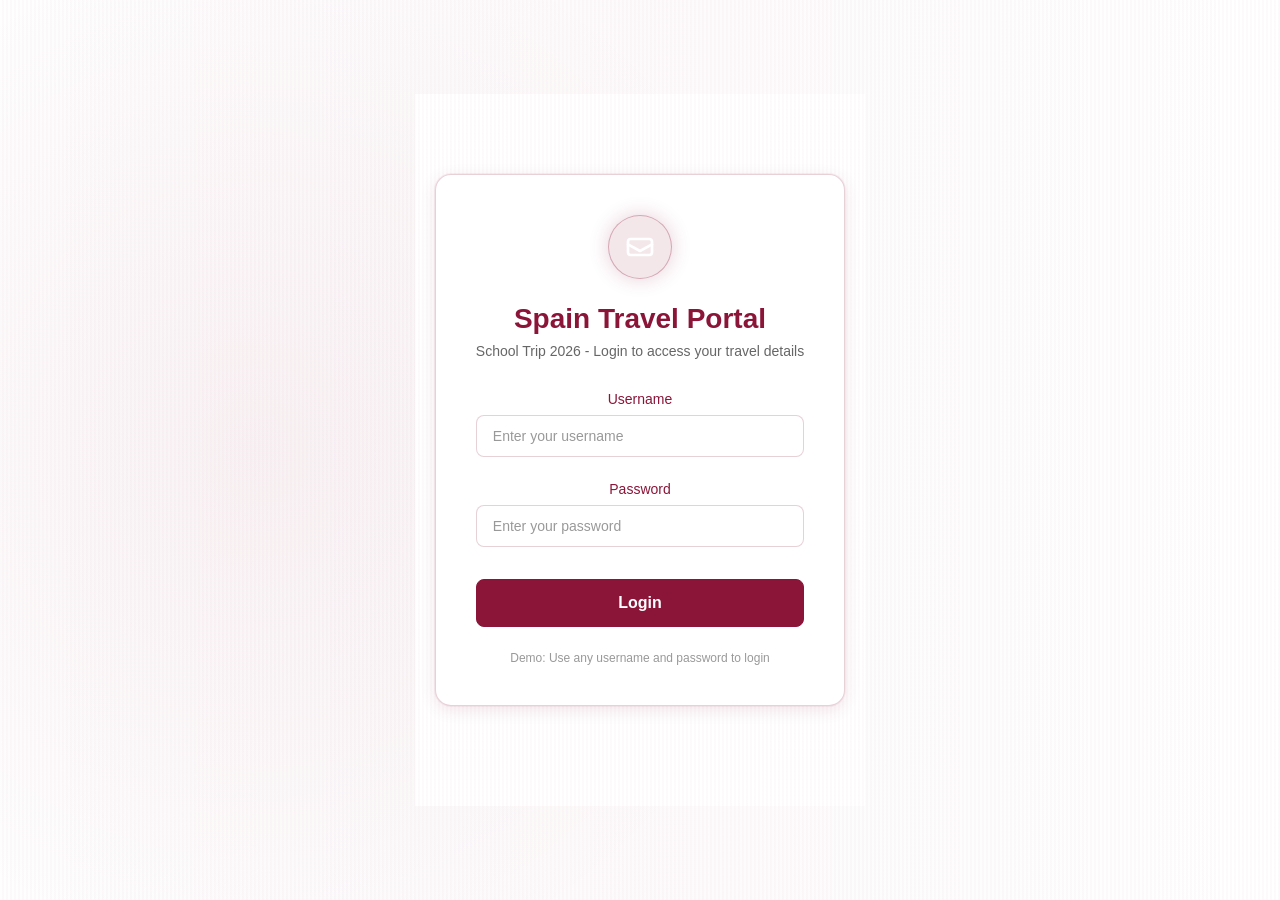
==== login.html @ 86ab19ec "index.html" ====
<!DOCTYPE html>
<html lang="en">
<head>
    <meta charset="UTF-8">
    <meta name="viewport" content="width=device-width, initial-scale=1.0">
    <title>Spain Travel Portal - Login</title>
    <link rel="stylesheet" href="styles.css">
</head>
<body class="login-page">
    <main>
        <section class="login-section">
            <div class="login-container">
                <div class="login-card">
                    <div class="login-icon">
                        <svg viewBox="0 0 24 24" fill="none" xmlns="http://www.w3.org/2000/svg">
                            <path d="M21 16V8C21 6.9 20.1 6 19 6H5C3.9 6 3 6.9 3 8V16C3 17.1 3.9 18 5 18H19C20.1 18 21 17.1 21 16Z" stroke="white" stroke-width="2" stroke-linecap="round" stroke-linejoin="round"/>
                            <path d="M3 10L12 15L21 10" stroke="white" stroke-width="2" stroke-linecap="round" stroke-linejoin="round"/>
                        </svg>
                    </div>
                    <h1 class="login-title">Spain Travel Portal</h1>
                    <p class="login-subtitle">School Trip 2026 - Login to access your travel details</p>

                    <form id="loginForm" class="login-form">
                        <div class="form-group">
                            <label for="username">Username</label>
                            <input type="text" id="username" name="username" placeholder="Enter your username" required>
                        </div>

                        <div class="form-group">
                            <label for="password">Password</label>
                            <input type="password" id="password" name="password" placeholder="Enter your password" required>
                        </div>

                        <button type="submit" class="login-button">Login</button>
                    </form>

                    <p class="demo-text">Demo: Use any username and password to login</p>
                </div>
            </div>
        </section>
    </main>
    <script src="script.js"></script>
</body>
</html>
---- styles.css ----
* {
    margin: 0;
    padding: 0;
    box-sizing: border-box;
}

body {
    font-family: -apple-system, BlinkMacSystemFont, 'Segoe UI', Roboto, Oxygen, Ubuntu, Cantarell, sans-serif;
    color: #ffffff;
    background: #0a0a0a;
    text-align: center;
}

/* Animations */
@keyframes fadeIn {
    from {
        opacity: 0;
    }
    to {
        opacity: 1;
    }
}

@keyframes slideInUp {
    from {
        opacity: 0;
        transform: translateY(30px);
    }
    to {
        opacity: 1;
        transform: translateY(0);
    }
}

@keyframes slideInDown {
    from {
        opacity: 0;
        transform: translateY(-30px);
    }
    to {
        opacity: 1;
        transform: translateY(0);
    }
}

@keyframes slideInLeft {
    from {
        opacity: 0;
        transform: translateX(-30px);
    }
    to {
        opacity: 1;
        transform: translateX(0);
    }
}

@keyframes slideInRight {
    from {
        opacity: 0;
        transform: translateX(30px);
    }
    to {
        opacity: 1;
        transform: translateX(0);
    }
}

@keyframes scaleIn {
    from {
        opacity: 0;
        transform: scale(0.9);
    }
    to {
        opacity: 1;
        transform: scale(1);
    }
}

@keyframes pulse {
    0%, 100% {
        opacity: 1;
    }
    50% {
        opacity: 0.7;
    }
}

@keyframes glow {
    0%, 100% {
        box-shadow: 0 0 20px rgba(195, 177, 225, 0.3);
    }
    50% {
        box-shadow: 0 0 30px rgba(195, 177, 225, 0.6);
    }
}

@keyframes shimmer {
    0% {
        transform: translateX(-100px);
    }
    100% {
        transform: translateX(100px);
    }
}

@keyframes float {
    0%, 100% {
        transform: translateY(0px);
    }
    50% {
        transform: translateY(-10px);
    }
}

@keyframes rotate {
    from {
        transform: rotate(0deg);
    }
    to {
        transform: rotate(360deg);
    }
}

/* Login Page Styles */
.login-page {
    min-height: 100vh;
    background: #ffffff;
    background-image: 
        linear-gradient(90deg, transparent 0%, rgba(139, 21, 56, 0.02) 50%, transparent 100%),
        radial-gradient(circle at 20% 50%, rgba(139, 21, 56, 0.05) 0%, transparent 50%);
    display: flex;
    align-items: center;
    justify-content: center;
    padding: 20px;
    position: relative;
    overflow: hidden;
}

.landing-page {
    display: block;
}

.landing-page main {
    position: relative;
    z-index: 1;
}

.login-page::before {
    content: '';
    position: absolute;
    top: 0;
    left: 0;
    right: 0;
    bottom: 0;
    background: 
        repeating-linear-gradient(
            90deg,
            transparent,
            transparent 2px,
            rgba(139, 21, 56, 0.02) 2px,
            rgba(139, 21, 56, 0.02) 4px
        );
    pointer-events: none;
    animation: shimmer 20s linear infinite;
    z-index: 0;
}




.login-container {
    width: 100%;
    max-width: 450px;
    position: relative;
    z-index: 1;
    animation: fadeIn 0.8s ease-out, slideInUp 0.8s ease-out;
}

.login-section {
    display: flex;
    justify-content: center;
    padding: 80px 20px 100px;
    background: #ffffff;
}

.login-card {
    background: #ffffff;
    backdrop-filter: blur(10px);
    border: 1px solid rgba(139, 21, 56, 0.2);
    border-radius: 16px;
    box-shadow: 0 4px 16px rgba(139, 21, 56, 0.1), 0 0 0 1px rgba(139, 21, 56, 0.05);
    padding: 40px;
    text-align: center;
    animation: scaleIn 0.6s ease-out;
}

.login-icon {
    width: 64px;
    height: 64px;
    background: rgba(139, 21, 56, 0.1);
    border: 1px solid rgba(139, 21, 56, 0.3);
    border-radius: 50%;
    display: flex;
    align-items: center;
    justify-content: center;
    margin: 0 auto 24px;
    box-shadow: 0 0 20px rgba(139, 21, 56, 0.2);
    animation: scaleIn 0.8s ease-out 0.2s both, float 3s ease-in-out infinite;
}

.login-icon svg {
    width: 32px;
    height: 32px;
    stroke: #8B1538;
}

.login-title {
    font-size: 28px;
    font-weight: 700;
    color: #8B1538;
    margin-bottom: 8px;
    animation: fadeIn 1s ease-out 0.3s both;
}

.login-subtitle {
    font-size: 14px;
    color: #666;
    margin-bottom: 32px;
    animation: fadeIn 1s ease-out 0.4s both;
}

.login-form {
    text-align: center;
}

.form-group {
    margin-bottom: 24px;
    animation: fadeIn 1s ease-out 0.5s both;
}

.form-group:nth-child(2) {
    animation-delay: 0.6s;
}

.form-group label {
    display: block;
    font-size: 14px;
    font-weight: 500;
    color: #8B1538;
    margin-bottom: 8px;
    text-align: center;
}

.form-group input {
    width: 100%;
    padding: 12px 16px;
    border: 1px solid rgba(139, 21, 56, 0.2);
    border-radius: 8px;
    font-size: 14px;
    background: #ffffff;
    color: #333;
    transition: all 0.3s;
}

.form-group input::placeholder {
    color: #999;
}

.form-group input:focus {
    outline: none;
    border-color: #8B1538;
    background: #ffffff;
    box-shadow: 0 0 0 3px rgba(139, 21, 56, 0.1);
}

.login-button {
    width: 100%;
    padding: 14px;
    background: #8B1538;
    color: #ffffff;
    border: 1px solid #8B1538;
    border-radius: 8px;
    font-size: 16px;
    font-weight: 600;
    cursor: pointer;
    transition: all 0.3s;
    margin-top: 8px;
    animation: fadeIn 1s ease-out 0.7s both;
    position: relative;
    overflow: hidden;
}

.login-button::before {
    content: '';
    position: absolute;
    top: 0;
    left: -100%;
    width: 100%;
    height: 100%;
    background: linear-gradient(90deg, transparent, rgba(255, 255, 255, 0.2), transparent);
    transition: left 0.5s;
}

.login-button:hover::before {
    left: 100%;
}

.login-button:hover {
    background: #6B0F2A;
    border-color: #6B0F2A;
    box-shadow: 0 0 20px rgba(139, 21, 56, 0.3);
}

.demo-text {
    font-size: 12px;
    color: #999;
    margin-top: 24px;
    text-align: center;
}

/* Portal Page Styles */
.portal-page {
    background: #ffffff;
    min-height: 100vh;
    color: #333;
}

.portal-header {
    background: #ffffff;
    padding: 20px 40px;
    display: flex;
    justify-content: space-between;
    align-items: center;
    box-shadow: 0 1px 3px rgba(0, 0, 0, 0.1);
    animation: slideInDown 0.6s ease-out;
    position: sticky;
    top: 0;
    z-index: 1000;
}

.header-left {
    display: flex;
    align-items: center;
}

.logo {
    display: flex;
    align-items: center;
    gap: 12px;
}

.logo-icon {
    width: 40px;
    height: 40px;
    color: #8B1538;
}

.logo-image {
    width: 56px;
    height: 56px;
    border-radius: 14px;
    object-fit: cover;
    box-shadow: 0 10px 24px rgba(0, 0, 0, 0.18);
    border: 2px solid rgba(139, 21, 56, 0.15);
    transform: scale(1.18);
    transform-origin: left center;
}

.logo-text h2 {
    font-size: 24px;
    font-weight: 700;
    color: #8B1538;
    margin: 0;
}

.logo-text p {
    font-size: 12px;
    color: #666;
    margin: 0;
}

.header-right {
    display: flex;
    align-items: center;
    gap: 20px;
}

.welcome-text {
    font-size: 14px;
    color: #666;
}

.welcome-text span {
    font-weight: 600;
    color: #333;
}

.logout-button {
    display: flex;
    align-items: center;
    gap: 8px;
    padding: 10px 20px;
    background: #8B1538;
    border: none;
    border-radius: 6px;
    font-size: 14px;
    color: #ffffff;
    cursor: pointer;
    transition: all 0.3s;
    font-weight: 500;
}

.logout-button:hover {
    background: #6B0F2A;
    transform: translateY(-1px);
}

.logout-button svg {
    width: 16px;
    height: 16px;
}

.logout-button:hover {
    background: rgba(255, 255, 255, 0.05);
    color: #ffffff;
    border-color: rgba(195, 177, 225, 0.3);
}

.portal-nav {
    background: #ffffff;
    padding: 0 40px;
    display: flex;
    gap: 8px;
    border-bottom: 1px solid #e0e0e0;
    animation: slideInDown 0.7s ease-out;
}

.nav-item {
    display: flex;
    align-items: center;
    gap: 8px;
    padding: 16px 24px;
    background: transparent;
    border: none;
    border-bottom: 3px solid transparent;
    font-size: 14px;
    font-weight: 500;
    color: #666;
    cursor: pointer;
    transition: all 0.3s;
    position: relative;
    animation: fadeIn 0.8s ease-out;
}

.nav-item:nth-child(1) { animation-delay: 0.1s; }
.nav-item:nth-child(2) { animation-delay: 0.2s; }
.nav-item:nth-child(3) { animation-delay: 0.3s; }
.nav-item:nth-child(4) { animation-delay: 0.4s; }

.nav-item svg {
    width: 18px;
    height: 18px;
}

.nav-item:hover {
    color: #8B1538;
    background: rgba(139, 21, 56, 0.05);
}

.nav-item.active {
    color: #8B1538;
    background: rgba(139, 21, 56, 0.1);
    border-bottom-color: #8B1538;
}

.portal-main {
    padding: 0;
    max-width: 100%;
    margin: 0;
}

.page-content {
    display: none;
}

.page-content.active {
    display: block;
    animation: fadeIn 0.5s ease-out;
}

#flights.page-content,
#hotels.page-content {
    padding: 40px;
    background: #ffffff;
}

#personal.page-content,
#itinerary.page-content {
    padding: 40px;
    background: #ffffff;
}

/* Hero Section */
.hero-section {
    background: #8B1538;
    padding: 80px 40px;
    color: #ffffff;
    text-align: center;
    position: relative;
}

.landing-header {
    position: absolute;
    top: 24px;
    left: 32px;
    display: flex;
    align-items: center;
    gap: 12px;
    z-index: 1;
}

.landing-logo {
    width: 96px;
    height: 96px;
    border-radius: 20px;
    object-fit: cover;
    box-shadow: 0 10px 24px rgba(0, 0, 0, 0.25);
    border: 2px solid rgba(255, 255, 255, 0.7);
}

.landing-title {
    font-size: 16px;
    font-weight: 600;
    letter-spacing: 0.03em;
}

.hero-content {
    max-width: 1200px;
    margin: 0 auto 60px;
}

.hero-title {
    font-size: 64px;
    font-weight: 700;
    margin-bottom: 24px;
    line-height: 1.2;
    animation: fadeIn 1s ease-out;
}

.hero-subtitle {
    font-size: 20px;
    line-height: 1.6;
    max-width: 800px;
    margin: 0 auto;
    opacity: 0.95;
    animation: fadeIn 1s ease-out 0.2s both;
}

.hero-cta {
    display: inline-flex;
    align-items: center;
    justify-content: center;
    margin-top: 28px;
    padding: 14px 28px;
    border-radius: 999px;
    background: #ffffff;
    color: #8B1538;
    font-size: 16px;
    font-weight: 700;
    text-decoration: none;
    border: 1px solid rgba(255, 255, 255, 0.7);
    box-shadow: 0 12px 30px rgba(0, 0, 0, 0.25);
    transition: transform 0.2s ease, box-shadow 0.2s ease, background 0.2s ease;
    animation: fadeIn 1s ease-out 0.35s both;
}

.hero-cta:hover {
    transform: translateY(-2px);
    box-shadow: 0 16px 36px rgba(0, 0, 0, 0.3);
    background: #fff5f7;
}

/* Image Grid */
.image-grid {
    display: grid;
    grid-template-columns: repeat(3, 1fr);
    gap: 20px;
    max-width: 1200px;
    margin: 0 auto;
    animation: fadeIn 1s ease-out 0.4s both;
}

.grid-image {
    position: relative;
    border-radius: 12px;
    overflow: hidden;
    aspect-ratio: 4 / 3;
    box-shadow: 0 4px 12px rgba(0, 0, 0, 0.2);
    transition: transform 0.3s ease;
}

.grid-image:hover {
    transform: translateY(-5px);
}

.grid-image img {
    width: 100%;
    height: 100%;
    object-fit: cover;
}

.image-icon {
    position: absolute;
    bottom: 12px;
    left: 12px;
    width: 28px;
    height: 28px;
    border-radius: 6px;
    display: flex;
    align-items: center;
    justify-content: center;
    font-size: 16px;
    background: rgba(255, 255, 255, 0.9);
    box-shadow: 0 2px 8px rgba(0, 0, 0, 0.2);
    border: none;
    cursor: pointer;
}

.image-icon:focus-visible {
    outline: 2px solid #ffffff;
    outline-offset: 2px;
}

.green-icon { background: #4CAF50; }
.blue-icon { background: #2196F3; }
.yellow-icon { background: #FFC107; }
.red-icon { background: #F44336; }

/* Popup Modal */
.popup-modal {
    position: fixed;
    inset: 0;
    display: flex;
    align-items: center;
    justify-content: center;
    opacity: 0;
    pointer-events: none;
    transition: opacity 0.25s ease;
    z-index: 2000;
}

.popup-modal.is-open {
    opacity: 1;
    pointer-events: auto;
}

.popup-backdrop {
    position: absolute;
    inset: 0;
    background: rgba(8, 8, 8, 0.65);
}

.popup-card {
    position: relative;
    width: min(480px, 90vw);
    padding: 28px;
    border-radius: 16px;
    background: #ffffff;
    color: #333;
    box-shadow: 0 18px 40px rgba(0, 0, 0, 0.3);
    animation: scaleIn 0.25s ease-out;
    z-index: 1;
    text-align: left;
}

.popup-card h3 {
    font-size: 22px;
    margin-bottom: 12px;
}

.popup-card p {
    font-size: 15px;
    line-height: 1.6;
    color: #555;
}

.popup-close {
    position: absolute;
    top: 12px;
    right: 12px;
    border: none;
    background: #f3f3f3;
    color: #333;
    padding: 6px 10px;
    border-radius: 999px;
    font-size: 12px;
    cursor: pointer;
}

.popup-close:hover {
    background: #e6e6e6;
}

/* Secure Section */
.secure-section {
    background: #ffffff;
    padding: 80px 40px;
    text-align: center;
    color: #333;
}

.section-heading {
    font-size: 42px;
    font-weight: 700;
    margin-bottom: 24px;
    color: #333;
}

.section-description {
    font-size: 18px;
    line-height: 1.8;
    max-width: 800px;
    margin: 0 auto;
    color: #666;
}

/* Sevilla Section */
.sevilla-section {
    background: #ffffff;
    padding: 96px 40px;
    color: #333;
}

.sevilla-section .page-header {
    margin-bottom: 32px;
}

.sevilla-actions {
    display: grid;
    grid-template-columns: repeat(5, minmax(160px, 1fr));
    gap: 18px;
}

.sevilla-button {
    border: 1px solid rgba(139, 21, 56, 0.15);
    background: #ffffff;
    color: #8B1538;
    border-radius: 999px;
    padding: 14px 22px;
    font-weight: 700;
    font-size: 15px;
    text-align: center;
    cursor: pointer;
    box-shadow: 0 8px 18px rgba(0, 0, 0, 0.06);
    transition: transform 0.2s ease, box-shadow 0.2s ease, background 0.2s ease;
}

.sevilla-button:hover {
    transform: translateY(-2px);
    box-shadow: 0 12px 24px rgba(0, 0, 0, 0.1);
    background: #fff5f7;
}

.sevilla-button:focus-visible {
    outline: 2px solid #8B1538;
    outline-offset: 2px;
}

/* Culture Section */
.culture-section {
    background: #ffffff;
    padding: 80px 40px;
    color: #333;
}

.culture-section .page-header {
    margin-bottom: 32px;
}

.culture-cards {
    display: grid;
    grid-template-columns: repeat(auto-fit, minmax(220px, 1fr));
    gap: 20px;
}

.culture-card {
    border: 1px solid rgba(139, 21, 56, 0.12);
    border-radius: 14px;
    padding: 20px;
    background: #ffffff;
    box-shadow: 0 8px 20px rgba(0, 0, 0, 0.06);
    text-align: left;
    cursor: pointer;
    transition: transform 0.2s ease, box-shadow 0.2s ease;
    border-color: rgba(139, 21, 56, 0.12);
}

.culture-card:hover {
    transform: translateY(-2px);
    box-shadow: 0 12px 26px rgba(0, 0, 0, 0.1);
}

.culture-card:focus-visible {
    outline: 2px solid #8B1538;
    outline-offset: 2px;
}

.culture-card:disabled {
    cursor: default;
}

.culture-card h3 {
    font-size: 18px;
    margin-bottom: 10px;
    color: #8B1538;
}

.culture-card p {
    font-size: 14px;
    line-height: 1.6;
    color: #555;
}

/* Connected Section */
.connected-section {
    background: #ffffff;
    padding: 80px 40px;
    color: #333;
}

.connected-section .section-heading {
    text-align: center;
    margin-bottom: 60px;
}

.two-columns {
    display: grid;
    grid-template-columns: 1fr 1fr;
    gap: 60px;
    max-width: 1200px;
    margin: 0 auto;
}

.column h3 {
    font-size: 28px;
    font-weight: 700;
    margin-bottom: 32px;
    color: #333;
}

.feature-list {
    list-style: none;
    padding: 0;
    text-align: left;
}

.feature-list li {
    font-size: 16px;
    line-height: 1.8;
    padding: 12px 0;
    padding-left: 24px;
    position: relative;
    color: #333;
}

.feature-list li::before {
    content: "◆";
    position: absolute;
    left: 0;
    color: #333;
    font-size: 12px;
}

.students-column .feature-list li {
    color: #FF6B35;
}

.students-column .feature-list li::before {
    color: #FF6B35;
}

/* Overview Cards */
.overview-cards {
    display: grid;
    grid-template-columns: repeat(auto-fit, minmax(250px, 1fr));
    gap: 24px;
    margin-bottom: 40px;
}

.overview-card {
    background: rgba(20, 20, 20, 0.6);
    backdrop-filter: blur(10px);
    border: 1px solid rgba(195, 177, 225, 0.2);
    border-radius: 12px;
    padding: 24px;
    display: flex;
    align-items: center;
    justify-content: center;
    gap: 20px;
    box-shadow: 0 4px 20px rgba(0, 0, 0, 0.3);
    transition: all 0.3s;
    text-align: center;
    animation: fadeIn 0.8s ease-out, slideInUp 0.8s ease-out;
}

.overview-card:nth-child(1) { animation-delay: 0.1s; }
.overview-card:nth-child(2) { animation-delay: 0.2s; }
.overview-card:nth-child(3) { animation-delay: 0.3s; }
.overview-card:nth-child(4) { animation-delay: 0.4s; }

.overview-card:hover {
    transform: translateY(-5px) scale(1.02);
    border-color: rgba(195, 177, 225, 0.4);
    box-shadow: 0 8px 30px rgba(195, 177, 225, 0.2);
    animation: glow 2s ease-in-out infinite;
}

.card-icon {
    width: 56px;
    height: 56px;
    border-radius: 12px;
    display: flex;
    align-items: center;
    justify-content: center;
    flex-shrink: 0;
    border: 1px solid rgba(195, 177, 225, 0.3);
    transition: transform 0.3s ease;
}

.overview-card:hover .card-icon {
    transform: rotate(5deg) scale(1.1);
}

.card-icon svg {
    width: 28px;
    height: 28px;
}

.card-icon.blue {
    background: rgba(195, 177, 225, 0.15);
    color: #C3B1E1;
}

.card-icon.orange {
    background: rgba(255, 165, 0, 0.15);
    color: #ffa500;
    border-color: rgba(255, 165, 0, 0.3);
}

.card-icon.purple {
    background: rgba(138, 43, 226, 0.15);
    color: #8a2be2;
    border-color: rgba(138, 43, 226, 0.3);
}

.card-icon.green {
    background: rgba(195, 177, 225, 0.15);
    color: #C3B1E1;
}

.card-content {
    flex: 1;
    text-align: center;
}

.card-label {
    font-size: 12px;
    color: #a0a0a0;
    margin-bottom: 4px;
}

.card-value {
    font-size: 20px;
    font-weight: 700;
    color: #ffffff;
    margin-bottom: 4px;
}

.card-detail {
    font-size: 14px;
    color: #a0a0a0;
}

/* Sections */
.highlights-section,
.info-section {
    background: rgba(20, 20, 20, 0.6);
    backdrop-filter: blur(10px);
    border: 1px solid rgba(195, 177, 225, 0.2);
    border-radius: 12px;
    padding: 32px;
    margin-bottom: 40px;
    box-shadow: 0 4px 20px rgba(0, 0, 0, 0.3);
    animation: fadeIn 0.8s ease-out, slideInUp 0.8s ease-out;
}

.section-title {
    font-size: 28px;
    font-weight: 700;
    color: #ffffff;
    margin-bottom: 8px;
}

.section-subtitle {
    font-size: 14px;
    color: #a0a0a0;
    margin-bottom: 32px;
}

.highlights-grid,
.info-grid {
    display: grid;
    grid-template-columns: repeat(auto-fit, minmax(300px, 1fr));
    gap: 40px;
}

.highlight-column,
.info-column {
    flex: 1;
    text-align: center;
}

.highlight-header {
    display: flex;
    align-items: center;
    gap: 12px;
    margin-bottom: 20px;
}

.location-icon {
    width: 24px;
    height: 24px;
    color: #C3B1E1;
}

.highlight-header h3,
.info-column h3 {
    font-size: 20px;
    font-weight: 600;
    color: #ffffff;
}

.highlight-list,
.info-list {
    list-style: none;
    padding: 0;
}

.highlight-list li,
.info-list li {
    font-size: 14px;
    color: #d0d0d0;
    padding: 8px 0;
    padding-left: 0;
    position: relative;
    text-align: center;
    list-style: none;
    animation: fadeIn 0.6s ease-out, slideInLeft 0.6s ease-out;
    opacity: 0;
}

.highlight-list li:nth-child(1) { animation-delay: 0.1s; animation-fill-mode: forwards; }
.highlight-list li:nth-child(2) { animation-delay: 0.2s; animation-fill-mode: forwards; }
.highlight-list li:nth-child(3) { animation-delay: 0.3s; animation-fill-mode: forwards; }
.highlight-list li:nth-child(4) { animation-delay: 0.4s; animation-fill-mode: forwards; }
.highlight-list li:nth-child(5) { animation-delay: 0.5s; animation-fill-mode: forwards; }

.info-list li:nth-child(1) { animation-delay: 0.1s; animation-fill-mode: forwards; }
.info-list li:nth-child(2) { animation-delay: 0.2s; animation-fill-mode: forwards; }
.info-list li:nth-child(3) { animation-delay: 0.3s; animation-fill-mode: forwards; }

.highlight-list li::before,
.info-list li::before {
    content: "•";
    color: #C3B1E1;
    font-weight: bold;
    font-size: 18px;
    margin-right: 8px;
}

/* Page Header */
.page-header {
    margin-bottom: 32px;
}

.page-header h1 {
    font-size: 32px;
    font-weight: 700;
    color: #8B1538;
    margin-bottom: 8px;
}

.page-header p {
    font-size: 16px;
    color: #8B1538;
}

/* Flights Page */
.flights-container {
    display: flex;
    flex-direction: column;
    gap: 24px;
    margin-bottom: 32px;
}

.flight-card {
    background: #ffffff;
    backdrop-filter: blur(10px);
    border: 1px solid rgba(139, 21, 56, 0.1);
    border-radius: 12px;
    padding: 32px;
    box-shadow: 0 2px 8px rgba(0, 0, 0, 0.1);
    animation: fadeIn 0.8s ease-out, slideInUp 0.8s ease-out;
}

.flight-card:nth-child(1) { animation-delay: 0.1s; }
.flight-card:nth-child(2) { animation-delay: 0.3s; }

.flight-header {
    display: flex;
    align-items: center;
    justify-content: center;
    gap: 20px;
    margin-bottom: 24px;
    padding-bottom: 24px;
    border-bottom: 1px solid rgba(139, 21, 56, 0.1);
    text-align: center;
}

.flight-icon {
    width: 56px;
    height: 56px;
    border-radius: 12px;
    display: flex;
    align-items: center;
    justify-content: center;
    flex-shrink: 0;
    border: 1px solid rgba(195, 177, 225, 0.3);
}

.flight-icon svg {
    width: 28px;
    height: 28px;
}

.flight-icon.blue {
    background: rgba(139, 21, 56, 0.1);
    color: #8B1538;
    border-color: rgba(139, 21, 56, 0.2);
}

.flight-icon.orange {
    background: rgba(139, 21, 56, 0.1);
    color: #8B1538;
    border-color: rgba(139, 21, 56, 0.2);
}

.flight-title {
    text-align: center;
}

.flight-title h2 {
    font-size: 24px;
    font-weight: 700;
    color: #8B1538;
    margin-bottom: 4px;
}

.flight-date {
    font-size: 14px;
    color: #666;
}

.flight-details {
    display: flex;
    flex-direction: column;
    gap: 24px;
}

.flight-route {
    display: flex;
    align-items: center;
    justify-content: center;
    gap: 24px;
    padding: 24px;
    background: rgba(139, 21, 56, 0.05);
    border: 1px solid rgba(139, 21, 56, 0.1);
    border-radius: 8px;
    text-align: center;
}

.route-point {
    flex: 1;
    display: flex;
    align-items: center;
    justify-content: center;
    gap: 16px;
    text-align: center;
}

.route-time {
    font-size: 20px;
    font-weight: 700;
    color: #8B1538;
    min-width: 60px;
}

.route-location {
    text-align: center;
}

.route-location strong {
    display: block;
    font-size: 16px;
    color: #8B1538;
    margin-bottom: 4px;
}

.route-location p {
    font-size: 14px;
    color: #666;
}

.route-line {
    flex: 1;
    height: 2px;
    background: rgba(139, 21, 56, 0.2);
    position: relative;
    display: flex;
    align-items: center;
    justify-content: center;
}

.route-duration {
    background: #ffffff;
    padding: 4px 12px;
    font-size: 12px;
    color: #666;
    border-radius: 12px;
    border: 1px solid rgba(139, 21, 56, 0.2);
}

.flight-info {
    display: grid;
    grid-template-columns: repeat(auto-fit, minmax(200px, 1fr));
    gap: 16px;
    text-align: center;
}

.info-item {
    display: flex;
    flex-direction: column;
    gap: 4px;
    text-align: center;
}

.info-label {
    font-size: 12px;
    color: #666;
}

.info-value {
    font-size: 14px;
    font-weight: 600;
    color: #8B1538;
}

.flight-notes {
    background: #ffffff;
    backdrop-filter: blur(10px);
    border: 1px solid rgba(139, 21, 56, 0.1);
    border-radius: 12px;
    padding: 24px;
    box-shadow: 0 2px 8px rgba(0, 0, 0, 0.1);
}

.flight-notes h3 {
    font-size: 20px;
    font-weight: 600;
    color: #8B1538;
    margin-bottom: 16px;
}

.flight-notes ul {
    list-style: none;
    padding: 0;
    text-align: center;
}

.flight-notes li {
    font-size: 14px;
    color: #666;
    padding: 8px 0;
    padding-left: 0;
    position: relative;
    text-align: center;
}

.flight-notes li::before {
    content: "•";
    color: #8B1538;
    font-weight: bold;
    font-size: 18px;
    margin-right: 8px;
}

/* Hotels Page */
.hotels-container {
    display: flex;
    flex-direction: column;
    gap: 32px;
    margin-bottom: 32px;
}

.hotel-card {
    background: #ffffff;
    backdrop-filter: blur(10px);
    border: 1px solid rgba(139, 21, 56, 0.1);
    border-radius: 12px;
    overflow: hidden;
    box-shadow: 0 2px 8px rgba(0, 0, 0, 0.1);
    animation: fadeIn 0.8s ease-out, slideInUp 0.8s ease-out;
}

.hotel-card:nth-child(1) { animation-delay: 0.1s; }
.hotel-card:nth-child(2) { animation-delay: 0.3s; }

.hotel-image {
    width: 100%;
    height: 200px;
    background-size: cover;
    background-position: center;
    background-repeat: no-repeat;
}

.hotel-content {
    padding: 32px;
}

.hotel-header {
    display: flex;
    align-items: center;
    justify-content: center;
    gap: 20px;
    margin-bottom: 24px;
    padding-bottom: 24px;
    border-bottom: 1px solid rgba(139, 21, 56, 0.1);
    text-align: center;
}

.hotel-icon {
    width: 56px;
    height: 56px;
    border-radius: 12px;
    display: flex;
    align-items: center;
    justify-content: center;
    flex-shrink: 0;
    background: rgba(139, 21, 56, 0.1);
    color: #8B1538;
    border: 1px solid rgba(139, 21, 56, 0.2);
}

.hotel-icon svg {
    width: 28px;
    height: 28px;
}

.hotel-header h2 {
    font-size: 24px;
    font-weight: 700;
    color: #8B1538;
    margin-bottom: 4px;
    text-align: center;
}

.hotel-location {
    font-size: 14px;
    color: #666;
}

.hotel-period {
    font-size: 16px;
    color: #8B1538;
    margin-bottom: 20px;
    padding: 12px;
    background: rgba(139, 21, 56, 0.05);
    border: 1px solid rgba(139, 21, 56, 0.1);
    border-radius: 8px;
}

.hotel-info-grid {
    display: grid;
    grid-template-columns: repeat(auto-fit, minmax(250px, 1fr));
    gap: 16px;
    text-align: center;
}

.hotel-info-item {
    display: flex;
    flex-direction: column;
    gap: 4px;
}

.hotel-notes {
    background: #ffffff;
    backdrop-filter: blur(10px);
    border: 1px solid rgba(139, 21, 56, 0.1);
    border-radius: 12px;
    padding: 24px;
    box-shadow: 0 2px 8px rgba(0, 0, 0, 0.1);
}

.hotel-notes h3 {
    font-size: 20px;
    font-weight: 600;
    color: #8B1538;
    margin-bottom: 16px;
}

.hotel-notes ul {
    list-style: none;
    padding: 0;
    text-align: center;
}

.hotel-notes li {
    font-size: 14px;
    color: #666;
    padding: 8px 0;
    padding-left: 0;
    position: relative;
    text-align: center;
}

.hotel-notes li::before {
    content: "•";
    color: #8B1538;
    font-weight: bold;
    font-size: 18px;
    margin-right: 8px;
}

/* Personal Details Page */
.details-grid {
    display: grid;
    grid-template-columns: repeat(auto-fit, minmax(280px, 1fr));
    gap: 24px;
}

.details-card {
    background: #ffffff;
    border: 1px solid rgba(139, 21, 56, 0.1);
    border-radius: 12px;
    padding: 24px;
    box-shadow: 0 2px 8px rgba(0, 0, 0, 0.08);
}

.details-card h2 {
    font-size: 20px;
    font-weight: 700;
    color: #8B1538;
    margin-bottom: 16px;
}

.details-row {
    display: flex;
    flex-direction: column;
    gap: 6px;
    padding: 12px 0;
    border-bottom: 1px solid rgba(139, 21, 56, 0.08);
}

.details-row:last-child {
    border-bottom: none;
}

.details-label {
    font-size: 12px;
    color: #666;
    text-transform: uppercase;
    letter-spacing: 0.04em;
}

.details-value {
    font-size: 16px;
    font-weight: 600;
    color: #8B1538;
}

.details-list {
    list-style: none;
    padding: 0;
    margin: 0;
    display: grid;
    gap: 10px;
}

.details-list li {
    font-size: 14px;
    color: #666;
    padding: 10px 12px;
    border-radius: 8px;
    background: rgba(139, 21, 56, 0.04);
    border: 1px solid rgba(139, 21, 56, 0.08);
}

.details-empty {
    color: #999;
    background: rgba(0, 0, 0, 0.03);
    border-style: dashed;
}

.details-subtitle {
    font-size: 14px;
    color: #666;
    margin-bottom: 16px;
}

.upload-area {
    display: flex;
    flex-direction: column;
    align-items: center;
    justify-content: center;
    gap: 8px;
    padding: 24px;
    border-radius: 12px;
    border: 1px dashed rgba(139, 21, 56, 0.3);
    background: rgba(139, 21, 56, 0.04);
    text-align: center;
    cursor: pointer;
    margin-bottom: 16px;
}

.upload-area input {
    display: none;
}

.upload-title {
    font-size: 14px;
    font-weight: 600;
    color: #8B1538;
}

.upload-hint {
    font-size: 12px;
    color: #666;
}

/* Itinerary Page */
.itinerary-container {
    display: flex;
    flex-direction: column;
    gap: 24px;
}

.itinerary-day {
    background: #ffffff;
    backdrop-filter: blur(10px);
    border: 1px solid rgba(195, 177, 225, 0.2);
    border-radius: 12px;
    padding: 32px;
    box-shadow: 0 4px 20px rgba(0, 0, 0, 0.3);
    animation: fadeIn 0.6s ease-out, slideInLeft 0.6s ease-out;
    opacity: 0;
}

.itinerary-day:nth-child(1) { animation-delay: 0.1s; animation-fill-mode: forwards; }
.itinerary-day:nth-child(2) { animation-delay: 0.2s; animation-fill-mode: forwards; }
.itinerary-day:nth-child(3) { animation-delay: 0.3s; animation-fill-mode: forwards; }
.itinerary-day:nth-child(4) { animation-delay: 0.4s; animation-fill-mode: forwards; }
.itinerary-day:nth-child(5) { animation-delay: 0.5s; animation-fill-mode: forwards; }
.itinerary-day:nth-child(6) { animation-delay: 0.6s; animation-fill-mode: forwards; }
.itinerary-day:nth-child(7) { animation-delay: 0.7s; animation-fill-mode: forwards; }
.itinerary-day:nth-child(8) { animation-delay: 0.8s; animation-fill-mode: forwards; }

.day-header {
    display: flex;
    align-items: center;
    justify-content: center;
    gap: 20px;
    margin-bottom: 24px;
    padding-bottom: 24px;
    border-bottom: 2px solid rgba(195, 177, 225, 0.2);
    text-align: center;
}

.day-number {
    width: 64px;
    height: 64px;
    background: #8B1538;
    color: #ffffff;
    border: 1px solid rgba(139, 21, 56, 0.4);
    border-radius: 12px;
    display: flex;
    align-items: center;
    justify-content: center;
    font-size: 24px;
    font-weight: 700;
    flex-shrink: 0;
    box-shadow: 0 0 20px rgba(139, 21, 56, 0.3);
    transition: transform 0.3s ease;
}

.itinerary-day:hover .day-number {
    transform: rotate(360deg) scale(1.1);
    animation: glow 1s ease-in-out;
}

.day-info {
    text-align: center;
}

.day-info h2 {
    font-size: 24px;
    font-weight: 700;
    color: #8B1538;
    margin-bottom: 4px;
}

.day-info p {
    font-size: 14px;
    color: #8B1538;
}

.day-schedule {
    display: flex;
    flex-direction: column;
    gap: 16px;
}

.schedule-item {
    display: flex;
    align-items: center;
    justify-content: center;
    gap: 24px;
    padding: 16px;
    background: rgba(195, 177, 225, 0.05);
    border: 1px solid rgba(195, 177, 225, 0.2);
    border-radius: 8px;
    transition: all 0.3s;
    text-align: center;
    animation: fadeIn 0.5s ease-out;
    opacity: 0;
}

.schedule-item:nth-child(1) { animation-delay: 0.1s; animation-fill-mode: forwards; }
.schedule-item:nth-child(2) { animation-delay: 0.15s; animation-fill-mode: forwards; }
.schedule-item:nth-child(3) { animation-delay: 0.2s; animation-fill-mode: forwards; }
.schedule-item:nth-child(4) { animation-delay: 0.25s; animation-fill-mode: forwards; }
.schedule-item:nth-child(5) { animation-delay: 0.3s; animation-fill-mode: forwards; }
.schedule-item:nth-child(6) { animation-delay: 0.35s; animation-fill-mode: forwards; }
.schedule-item:nth-child(7) { animation-delay: 0.4s; animation-fill-mode: forwards; }

.schedule-item:hover {
    background: rgba(195, 177, 225, 0.1);
    border-color: rgba(195, 177, 225, 0.4);
    transform: translateX(10px) scale(1.02);
}

.schedule-time {
    font-size: 16px;
    font-weight: 700;
    color: #8B1538;
    min-width: 80px;
    flex-shrink: 0;
}

.schedule-content {
    flex: 1;
    text-align: center;
}

.schedule-content strong {
    display: block;
    font-size: 16px;
    color: #8B1538;
    margin-bottom: 4px;
    text-align: center;
}

.schedule-content p {
    font-size: 14px;
    color: #8B1538;
}

/* Responsive Design */
@media (max-width: 768px) {
    .portal-header {
        flex-direction: column;
        align-items: flex-start;
        gap: 16px;
        padding: 16px 20px;
    }

    .header-right {
        width: 100%;
        justify-content: space-between;
    }

    .portal-nav {
        padding: 0 20px;
        overflow-x: auto;
    }

    .nav-item {
        padding: 12px 16px;
        white-space: nowrap;
    }

    .portal-main {
        padding: 0;
    }

    .hero-title {
        font-size: 36px;
    }

    .hero-subtitle {
        font-size: 16px;
    }

    .image-grid {
        grid-template-columns: repeat(2, 1fr);
        gap: 16px;
    }

    .two-columns {
        grid-template-columns: 1fr;
        gap: 40px;
    }

    .section-heading {
        font-size: 28px;
    }

    .secure-section,
    .connected-section {
        padding: 40px 20px;
    }

    .hero-section {
        padding: 40px 20px;
    }

    .highlights-grid,
    .info-grid {
        grid-template-columns: 1fr;
    }

    .flight-route {
        flex-direction: column;
        gap: 16px;
    }

    .route-line {
        width: 2px;
        height: 40px;
    }

    .hotel-info-grid {
        grid-template-columns: 1fr;
    }

    .day-header {
        flex-direction: column;
        align-items: flex-start;
    }
}
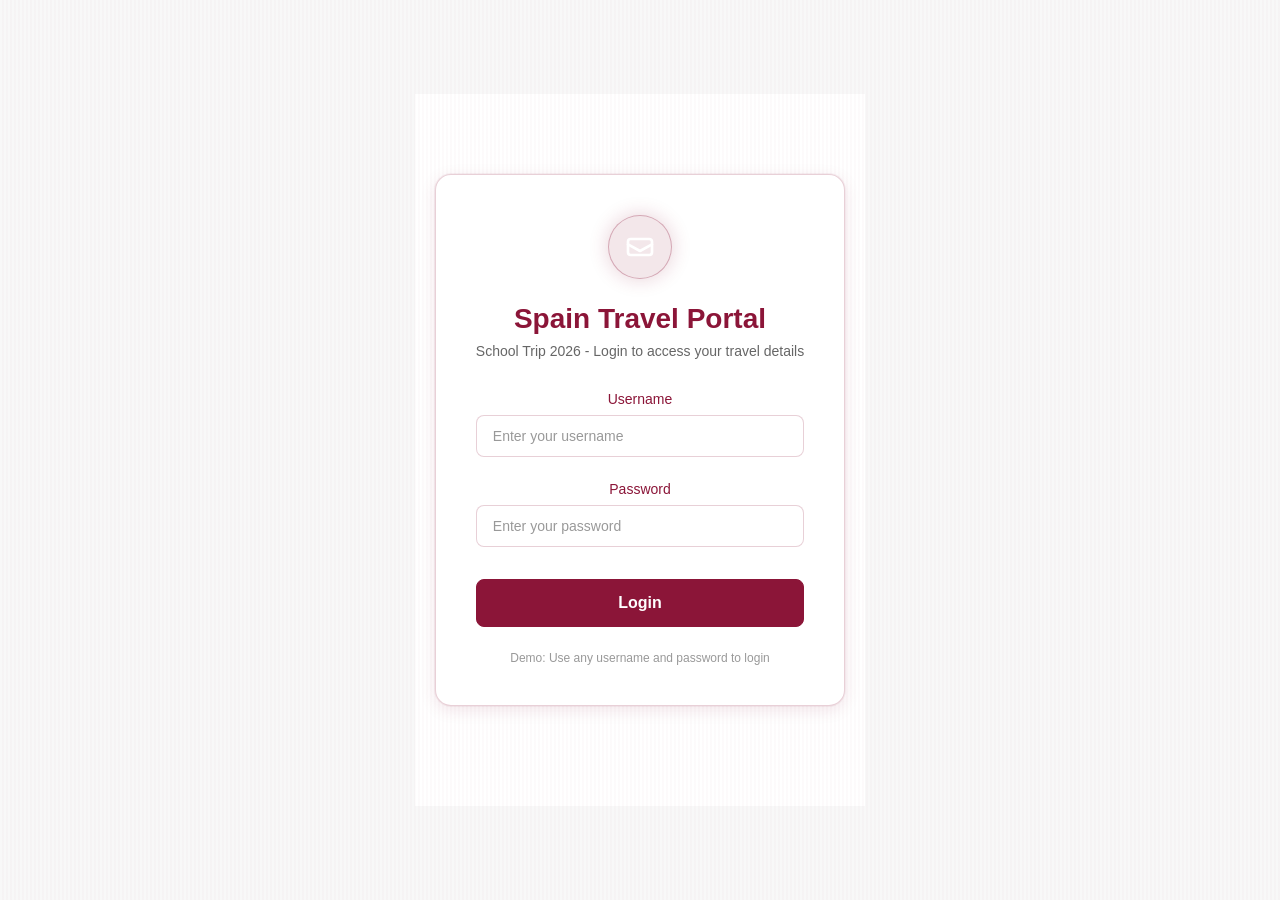
==== commit a5727f31: "index.html" ====
--- a/login.html
+++ b/login.html
@@ -5,6 +5,7 @@
     <meta name="viewport" content="width=device-width, initial-scale=1.0">
     <title>Spain Travel Portal - Login</title>
     <link rel="stylesheet" href="styles.css">
+    <link rel="icon" href="images/11849502.png" type="image/png">
 </head>
 <body class="login-page">
     <main>
@@ -38,6 +39,8 @@
                 </div>
             </div>
         </section>
+
+    
     </main>
     <script src="script.js"></script>
 </body>
--- a/styles.css
+++ b/styles.css
@@ -7,8 +7,38 @@
 body {
     font-family: -apple-system, BlinkMacSystemFont, 'Segoe UI', Roboto, Oxygen, Ubuntu, Cantarell, sans-serif;
     color: #ffffff;
-    background: #0a0a0a;
-    text-align: center;
+    background-color: #0a0a0a;
+    background-image: linear-gradient(rgba(10, 10, 10, 0.45), rgba(10, 10, 10, 0.45)), url('images/the-azulejos-are-the-typical-ornaments-of-portuguese-and-spanish-architecture-and-consist-of-a-richly-decorated-ceramic-tile-W2D25K.jpg');
+    background-size: cover;
+    background-position: center;
+    background-repeat: no-repeat;
+    background-attachment: fixed;
+    text-align: center;
+}
+
+body.portal-page::before,
+body.portal-page::after {
+    content: '';
+    position: absolute;
+    top: var(--side-lines-start, 620px);
+    bottom: 0;
+    width: 36px;
+    pointer-events: none;
+    z-index: 2500;
+    background-image: url("data:image/svg+xml,%3Csvg xmlns='http://www.w3.org/2000/svg' width='28' height='140' viewBox='0 0 28 140'%3E%3Cpath d='M14 0 C3 12 3 24 14 36 C25 48 25 60 14 72 C3 84 3 96 14 108 C25 120 25 132 14 140' fill='none' stroke='%23c81d25' stroke-width='4' stroke-linecap='round'/%3E%3C/svg%3E");
+    background-repeat: repeat-y;
+    background-size: 28px 140px;
+    background-position: center top;
+    opacity: 0.95;
+}
+
+body.portal-page::before {
+    left: 6px;
+}
+
+body.portal-page::after {
+    right: 6px;
+    transform: scaleX(-1);
 }
 
 /* Animations */
@@ -124,10 +154,11 @@
 /* Login Page Styles */
 .login-page {
     min-height: 100vh;
-    background: #ffffff;
-    background-image: 
-        linear-gradient(90deg, transparent 0%, rgba(139, 21, 56, 0.02) 50%, transparent 100%),
-        radial-gradient(circle at 20% 50%, rgba(139, 21, 56, 0.05) 0%, transparent 50%);
+    background-color: #f8f8f8;
+    background-image: url('images/connected-bg.jpg');
+    background-size: cover;
+    background-position: center;
+    background-repeat: no-repeat;
     display: flex;
     align-items: center;
     justify-content: center;
@@ -138,6 +169,8 @@
 
 .landing-page {
     display: block;
+    overflow-y: auto;
+    overflow-x: hidden;
 }
 
 .landing-page main {
@@ -318,11 +351,25 @@
     text-align: center;
 }
 
+.explore-section {
+    padding: 8px 20px 60px;
+    text-align: center;
+}
+
+.explore-text {
+    font-size: 56px;
+    font-weight: 700;
+    color: #8B1538;
+    line-height: 1.1;
+    font-family: Georgia, 'Times New Roman', serif;
+}
+
 /* Portal Page Styles */
 .portal-page {
-    background: #ffffff;
+    background-color: rgba(255, 255, 255, 0.94);
     min-height: 100vh;
     color: #333;
+    position: relative;
 }
 
 .portal-header {
@@ -456,6 +503,8 @@
 .nav-item:nth-child(2) { animation-delay: 0.2s; }
 .nav-item:nth-child(3) { animation-delay: 0.3s; }
 .nav-item:nth-child(4) { animation-delay: 0.4s; }
+.nav-item:nth-child(5) { animation-delay: 0.5s; }
+.nav-item:nth-child(6) { animation-delay: 0.6s; }
 
 .nav-item svg {
     width: 18px;
@@ -495,14 +544,20 @@
 }
 
 #personal.page-content,
-#itinerary.page-content {
+#reflective.page-content,
+#itinerary.page-content,
+#transport.page-content {
     padding: 40px;
     background: #ffffff;
 }
 
 /* Hero Section */
 .hero-section {
-    background: #8B1538;
+    background-color: #8B1538;
+    background-image: linear-gradient(rgba(139, 21, 56, 0.35), rgba(139, 21, 56, 0.35)), url('images/connected-bg.jpg');
+    background-size: cover;
+    background-position: center;
+    background-repeat: no-repeat;
     padding: 80px 40px;
     color: #ffffff;
     text-align: center;
@@ -578,6 +633,27 @@
     transform: translateY(-2px);
     box-shadow: 0 16px 36px rgba(0, 0, 0, 0.3);
     background: #fff5f7;
+}
+
+.hero-note {
+    margin-top: 18px;
+    font-size: 28px;
+    font-weight: 600;
+    line-height: 1.3;
+}
+
+.landing-title-section {
+    background: #ffffff;
+    padding: 32px 20px 44px;
+    text-align: center;
+}
+
+.landing-title-heading {
+    color: #8B1538;
+    font-size: 56px;
+    font-weight: 800;
+    line-height: 1.15;
+    letter-spacing: 0.01em;
 }
 
 /* Image Grid */
@@ -595,12 +671,26 @@
     border-radius: 12px;
     overflow: hidden;
     aspect-ratio: 4 / 3;
+    cursor: pointer;
+    border: 1px solid rgba(255, 255, 255, 0.55);
     box-shadow: 0 4px 12px rgba(0, 0, 0, 0.2);
     transition: transform 0.3s ease;
 }
 
+.grid-image::after {
+    content: '';
+    position: absolute;
+    inset: 0;
+    background: linear-gradient(rgba(139, 21, 56, 0.35), rgba(139, 21, 56, 0.35));
+    pointer-events: none;
+}
+
 .grid-image:hover {
     transform: translateY(-5px);
+}
+
+.grid-image:hover::after {
+    background: linear-gradient(rgba(139, 21, 56, 0.25), rgba(139, 21, 56, 0.25));
 }
 
 .grid-image img {
@@ -613,17 +703,25 @@
     position: absolute;
     bottom: 12px;
     left: 12px;
-    width: 28px;
-    height: 28px;
+    width: 34px;
+    height: 34px;
     border-radius: 6px;
     display: flex;
     align-items: center;
     justify-content: center;
-    font-size: 16px;
-    background: rgba(255, 255, 255, 0.9);
+    font-size: 18px;
+    background: #8B1538;
     box-shadow: 0 2px 8px rgba(0, 0, 0, 0.2);
-    border: none;
+    border: 1px solid rgba(255, 255, 255, 0.55);
+    color: #ffffff;
     cursor: pointer;
+    transition: transform 0.2s ease, box-shadow 0.2s ease, filter 0.2s ease;
+}
+
+.image-icon:hover {
+    transform: translateY(-1px);
+    box-shadow: 0 6px 14px rgba(0, 0, 0, 0.28);
+    filter: brightness(1.06);
 }
 
 .image-icon:focus-visible {
@@ -631,9 +729,13 @@
     outline-offset: 2px;
 }
 
-.green-icon { background: #4CAF50; }
-.blue-icon { background: #2196F3; }
-.yellow-icon { background: #FFC107; }
+.green-icon,
+.blue-icon,
+.yellow-icon {
+    background: #8B1538;
+    border-color: rgba(255, 255, 255, 0.55);
+}
+
 .red-icon { background: #F44336; }
 
 /* Popup Modal */
@@ -662,10 +764,12 @@
 
 .popup-card {
     position: relative;
-    width: min(480px, 90vw);
+    width: min(1320px, 99vw);
     padding: 28px;
     border-radius: 16px;
     background: #ffffff;
+    border: 2px solid rgba(139, 21, 56, 0.2);
+    text-decoration: none;
     color: #333;
     box-shadow: 0 18px 40px rgba(0, 0, 0, 0.3);
     animation: scaleIn 0.25s ease-out;
@@ -677,11 +781,35 @@
     font-size: 22px;
     margin-bottom: 12px;
 }
-
-.popup-card p {
-    font-size: 15px;
+.popup-images {
+    display: flex;
+    gap: 8px;
+    margin-bottom: 12px;
+}
+
+.popup-images img {
+    width:100%;
+    flex: 1;
+    aspect-ratio: 4/3;
+    object-fit: cover;
+    border-radius: 8px;
+}
+.popup-card #popupBody {
+    font-size: 17px;
     line-height: 1.6;
     color: #555;
+    white-space: pre-line;
+}
+
+.popup-card .emergency-alert {
+    margin-top: 10px;
+    padding: 12px 14px;
+    border-radius: 10px;
+    background: #8B1538;
+    color: #ffffff;
+    font-size: 20px;
+    font-weight: 700;
+    line-height: 1.4;
 }
 
 .popup-close {
@@ -727,28 +855,67 @@
 /* Sevilla Section */
 .sevilla-section {
     background: #ffffff;
-    padding: 96px 40px;
+    padding: 44px 40px;
     color: #333;
 }
 
 .sevilla-section .page-header {
     margin-bottom: 32px;
+    max-width: 980px;
+    margin-left: auto;
+    margin-right: auto;
+    position: relative;
+    padding-left: 56px;
+    padding-right: 56px;
+}
+
+.sevilla-section .page-header::before,
+.sevilla-section .page-header::after {
+    content: '';
+    position: absolute;
+    top: 0;
+    bottom: 0;
+    width: 28px;
+    pointer-events: none;
+    background-image: url("data:image/svg+xml,%3Csvg xmlns='http://www.w3.org/2000/svg' width='28' height='140' viewBox='0 0 28 140'%3E%3Cpath d='M14 0 C3 12 3 24 14 36 C25 48 25 60 14 72 C3 84 3 96 14 108 C25 120 25 132 14 140' fill='none' stroke='%23c81d25' stroke-width='4' stroke-linecap='round'/%3E%3C/svg%3E");
+    background-repeat: repeat-y;
+    background-size: 28px 140px;
+    background-position: center top;
+    opacity: 0.92;
+}
+
+.sevilla-section .page-header::before {
+    left: 10px;
+}
+
+.sevilla-section .page-header::after {
+    right: 10px;
+    transform: scaleX(-1);
+}
+
+.sevilla-section .page-header h1 {
+    font-size: 56px;
 }
 
 .sevilla-actions {
     display: grid;
-    grid-template-columns: repeat(5, minmax(160px, 1fr));
-    gap: 18px;
+    grid-template-columns: repeat(2, minmax(320px, 1fr));
+    gap: 24px;
+    max-width: 980px;
+    margin: 0 auto;
 }
 
 .sevilla-button {
     border: 1px solid rgba(139, 21, 56, 0.15);
     background: #ffffff;
     color: #8B1538;
-    border-radius: 999px;
-    padding: 14px 22px;
+    border-radius: 6px;
+    padding: 26px 34px;
     font-weight: 700;
-    font-size: 15px;
+    font-size: 34px;
+    min-height: 155px;
+    line-height: 1.2;
+    letter-spacing: 0.02em;
     text-align: center;
     cursor: pointer;
     box-shadow: 0 8px 18px rgba(0, 0, 0, 0.06);
@@ -766,66 +933,360 @@
     outline-offset: 2px;
 }
 
-/* Culture Section */
-.culture-section {
-    background: #ffffff;
-    padding: 80px 40px;
+.sevilla-button.weather-button {
+    background-image: linear-gradient(rgba(139, 21, 56, 0.6), rgba(139, 21, 56, 0.6)), url('images/cityog.png');
+    background-repeat: no-repeat;
+    background-position: center;
+    background-size: cover;
+    color: #ffffff;
+    border-color: rgba(255, 255, 255, 0.55);
+    text-shadow: 0 2px 6px rgba(0, 0, 0, 0.65);
+}
+
+.sevilla-button.weather-button:hover {
+    background-image: linear-gradient(rgba(139, 21, 56, 0.5), rgba(139, 21, 56, 0.5)), url('images/cityog.png');
+}
+
+.sevilla-button.markets-button {
+    background-image: linear-gradient(rgba(139, 21, 56, 0.6), rgba(139, 21, 56, 0.6)), url('images/OIP.webp');
+    background-repeat: no-repeat;
+    background-position: center;
+    background-size: cover;
+    color: #ffffff;
+    border-color: rgba(255, 255, 255, 0.55);
+    text-shadow: 0 2px 6px rgba(0, 0, 0, 0.65);
+}
+
+.sevilla-button.markets-button:hover {
+    background-image: linear-gradient(rgba(139, 21, 56, 0.5), rgba(139, 21, 56, 0.5)), url('images/OIP.webp');
+}
+
+.sevilla-button.food-button {
+    background-image: linear-gradient(rgba(139, 21, 56, 0.6), rgba(139, 21, 56, 0.6)), url('images/11-spanish-food-facts-1701166967.jpg');
+    background-repeat: no-repeat;
+    background-position: center;
+    background-size: cover;
+    color: #ffffff;
+    border-color: rgba(255, 255, 255, 0.55);
+    text-shadow: 0 2px 6px rgba(0, 0, 0, 0.65);
+}
+
+.sevilla-button.food-button:hover {
+    background-image: linear-gradient(rgba(139, 21, 56, 0.5), rgba(139, 21, 56, 0.5)), url('images/11-spanish-food-facts-1701166967.jpg');
+}
+
+
+.sevilla-button.flamenco-button {
+    background-image: linear-gradient(rgba(139, 21, 56, 0.6), rgba(139, 21, 56, 0.6)), url('images/R.jpg');
+    background-repeat: no-repeat;
+    background-position: center;
+    background-size: cover;
+    color: #ffffff;
+    border-color: rgba(255, 255, 255, 0.55);
+    text-shadow: 0 2px 6px rgba(0, 0, 0, 0.65);
+}
+
+.sevilla-button.flamenco-button:hover {
+    background-image: linear-gradient(rgba(139, 21, 56, 0.5), rgba(139, 21, 56, 0.5)), url('images/R.jpg');
+}
+
+.sevilla-button.river-walk-button {
+    background-image: linear-gradient(rgba(139, 21, 56, 0.6), rgba(139, 21, 56, 0.6)), url('images/What-to-do-in-Seville-Spain-walk-along-the-river.webp');
+    background-repeat: no-repeat;
+    background-position: center;
+    background-size: cover;
+    color: #ffffff;
+    border-color: rgba(255, 255, 255, 0.55);
+    text-shadow: 0 2px 6px rgba(0, 0, 0, 0.65);
+}
+
+.sevilla-button.river-walk-button:hover {
+    background-image: linear-gradient(rgba(139, 21, 56, 0.5), rgba(139, 21, 56, 0.5)), url('images/What-to-do-in-Seville-Spain-walk-along-the-river.webp');
+}
+
+.sevilla-button.language-button {
+    background-image: linear-gradient(rgba(139, 21, 56, 0.6), rgba(139, 21, 56, 0.6)), url('images/languages-spoken-in-spain.webp');
+    background-repeat: no-repeat;
+    background-position: center;
+    background-size: cover;
+    color: #ffffff;
+    border-color: rgba(255, 255, 255, 0.55);
+    text-shadow: 0 2px 6px rgba(0, 0, 0, 0.65);
+}
+
+.sevilla-button.language-button:hover {
+    background-image: linear-gradient(rgba(139, 21, 56, 0.5), rgba(139, 21, 56, 0.5)), url('images/languages-spoken-in-spain.webp');
+}
+
+.sevilla-button.maps-button {
+    background-image: linear-gradient(rgba(139, 21, 56, 0.6), rgba(139, 21, 56, 0.6)), url('images/map-of-spain-basic.jpg');
+    background-repeat: no-repeat;
+    background-position: center;
+    background-size: cover;
+    color: #ffffff;
+    border-color: rgba(255, 255, 255, 0.55);
+    text-shadow: 0 2px 6px rgba(0, 0, 0, 0.65);
+}
+
+.sevilla-button.maps-button:hover {
+    background-image: linear-gradient(rgba(139, 21, 56, 0.5), rgba(139, 21, 56, 0.5)), url('images/map-of-spain-basic.jpg');
+}
+
+.sevilla-button.dress-code-button {
+    background-image: linear-gradient(rgba(139, 21, 56, 0.6), rgba(139, 21, 56, 0.6)), url('images/summer-clothes-set-tshirt-dress-600nw-2483166947.webp');
+    background-repeat: no-repeat;
+    background-position: center;
+    background-size: cover;
+    color: #ffffff;
+    border-color: rgba(255, 255, 255, 0.55);
+    text-shadow: 0 2px 6px rgba(0, 0, 0, 0.65);
+}
+
+.sevilla-button.dress-code-button:hover {
+    background-image: linear-gradient(rgba(139, 21, 56, 0.5), rgba(139, 21, 56, 0.5)), url('images/summer-clothes-set-tshirt-dress-600nw-2483166947.webp');
+}
+.sevilla-button.safety-button {
+    background-image: linear-gradient(rgba(139, 21, 56, 0.6), rgba(139, 21, 56, 0.6)), url('images/pexels-photo-2375264-2375264.jpg');
+    background-repeat: no-repeat;
+    background-position: center;
+    background-size: cover;
+    color: #ffffff;
+    border-color: rgba(255, 255, 255, 0.55);
+    text-shadow: 0 2px 6px rgba(0, 0, 0, 0.65);
+}
+
+.sevilla-button.safety-button:hover {
+    background-image: linear-gradient(rgba(139, 21, 56, 0.5), rgba(139, 21, 56, 0.5)), url('images/pexels-photo-2375264-2375264.jpg');
+}
+
+.sevilla-button.landmarks-button {
+    background-image: linear-gradient(rgba(139, 21, 56, 0.6), rgba(139, 21, 56, 0.6)), url('images/interesting-facts-about-spain-1200x675.webp');
+    background-repeat: no-repeat;
+    background-position: center;
+    background-size: cover;
+    color: #ffffff;
+    border-color: rgba(255, 255, 255, 0.55);
+    text-shadow: 0 2px 6px rgba(0, 0, 0, 0.65);
+}
+
+.sevilla-button.landmarks-button:hover {
+    background-image: linear-gradient(rgba(139, 21, 56, 0.5), rgba(139, 21, 56, 0.5)), url('images/interesting-facts-about-spain-1200x675.webp');
+}
+
+.ready-spain-section {
+    background: #ffffff;
+    padding: 30px 40px 20px;
+}
+
+.ready-spain-container {
+    width: 100%;
+    max-width: none;
+    margin: 0;
+    display: flex;
+    align-items: center;
+    gap: 28px;
+    position: relative;
+    left: 350px;
+}
+
+.ready-spain-image {
+    flex: 0 0 500px;
+}
+
+.ready-spain-image img {
+    width: 100%;
+    height: auto;
+    display: block;
+    border-radius: 12px;
+}
+
+.ready-spain-text h2 {
+    margin: 0;
+    font-size: 52px;
+    color: #8B1538;
+}
+
+.ready-spain-text {
+    border: 2px solid rgba(139, 21, 56, 0.45);
+    border-radius: 12px;
+    padding: 18px 22px;
+}
+
+.ready-spain-note {
+    margin: 12px 0 0;
+    font-size: 18px;
+    line-height: 1.6;
+    color: #666;
+    max-width: 560px;
+}
+
+.ready-video-section {
+    background: #ffffff;
+    padding: 10px 12px 34px;
+}
+
+.ready-video-container {
+    width: 100%;
+    max-width: 1700px;
+    margin: 0 auto;
+    border-radius: 14px;
+    overflow: hidden;
+    box-shadow: 0 12px 30px rgba(0, 0, 0, 0.18);
+    background: #000000;
+}
+
+.ready-video-container iframe {
+    width: 100%;
+    aspect-ratio: 16 / 9;
+    border: 0;
+    display: block;
+}
+
+.packing-guide-section {
+    background: #ffffff;
     color: #333;
-}
-
-.culture-section .page-header {
-    margin-bottom: 32px;
-}
-
-.culture-cards {
-    display: grid;
-    grid-template-columns: repeat(auto-fit, minmax(220px, 1fr));
-    gap: 20px;
-}
-
-.culture-card {
-    border: 1px solid rgba(139, 21, 56, 0.12);
-    border-radius: 14px;
-    padding: 20px;
-    background: #ffffff;
-    box-shadow: 0 8px 20px rgba(0, 0, 0, 0.06);
+    padding: 72px 40px;
+}
+
+.packing-guide-container {
+    max-width: 980px;
+    margin: 0 auto;
+    text-align: center;
+}
+
+.packing-guide-container h2 {
+    font-size: 52px;
+    color: #8B1538;
+    margin-bottom: 22px;
+}
+
+.packing-guide-intro {
+    max-width: 820px;
+    margin: 0 auto 34px;
+    font-size: 16px;
+    line-height: 1.8;
+    color: #666;
+}
+
+.packing-item {
+    border-bottom: 3px solid rgba(139, 21, 56, 0.5);
     text-align: left;
+}
+
+.packing-item summary {
+    list-style: none;
     cursor: pointer;
-    transition: transform 0.2s ease, box-shadow 0.2s ease;
-    border-color: rgba(139, 21, 56, 0.12);
-}
-
-.culture-card:hover {
-    transform: translateY(-2px);
-    box-shadow: 0 12px 26px rgba(0, 0, 0, 0.1);
-}
-
-.culture-card:focus-visible {
-    outline: 2px solid #8B1538;
-    outline-offset: 2px;
-}
-
-.culture-card:disabled {
-    cursor: default;
-}
-
-.culture-card h3 {
+    padding: 22px 10px 16px 0;
+    font-size: 48px;
+    font-weight: 700;
+    color: #333;
+    display: flex;
+    align-items: center;
+    justify-content: space-between;
+}
+
+.packing-item summary::-webkit-details-marker {
+    display: none;
+}
+
+.packing-item summary::after {
+    content: '+';
+    font-size: 40px;
+    color: #8B1538;
+    margin-left: 16px;
+    line-height: 1;
+}
+
+.packing-item[open] summary::after {
+    content: '−';
+}
+
+.packing-item-content {
+    padding: 0 0 18px;
+}
+
+.packing-item-content p {
+    font-size: 30px;
+    color: #666;
+    line-height: 1.7;
+}
+
+.spain-wellbeing-section {
+    background: #ffffff;
+    color: #333;
+    padding: 72px 40px;
+}
+
+.spain-wellbeing-container {
+    max-width: 980px;
+    margin: 0 auto;
+    text-align: center;
+}
+
+.spain-wellbeing-container h2 {
+    font-size: 56px;
+    color: #8B1538;
+    margin-bottom: 24px;
+}
+
+.spain-wellbeing-intro {
+    max-width: 860px;
+    margin: 0 auto 34px;
     font-size: 18px;
-    margin-bottom: 10px;
-    color: #8B1538;
-}
-
-.culture-card p {
-    font-size: 14px;
-    line-height: 1.6;
-    color: #555;
-}
-
-/* Connected Section */
+    line-height: 1.8;
+    color: #666;
+}
+
+.spain-wellbeing-item {
+    border-bottom: 3px solid rgba(139, 21, 56, 0.5);
+    text-align: left;
+}
+
+.spain-wellbeing-item summary {
+    list-style: none;
+    cursor: pointer;
+    padding: 22px 10px 16px 0;
+    font-size: 48px;
+    font-weight: 700;
+    color: #333;
+    display: flex;
+    align-items: center;
+    justify-content: space-between;
+}
+
+.spain-wellbeing-item summary::-webkit-details-marker {
+    display: none;
+}
+
+.spain-wellbeing-item summary::after {
+    content: '+';
+    font-size: 40px;
+    color: #8B1538;
+    margin-left: 16px;
+    line-height: 1;
+}
+
+.spain-wellbeing-item[open] summary::after {
+    content: '−';
+}
+
+.spain-wellbeing-item-content {
+    padding: 0 0 18px;
+}
+
+.spain-wellbeing-item-content p {
+    font-size: 30px;
+    color: #666;
+    line-height: 1.7;
+}
+
 .connected-section {
-    background: #ffffff;
-    padding: 80px 40px;
-    color: #333;
+    padding: 72px 40px;
+    background-color: #f8f8f8;
+    background-image: url('images/connected-bg.jpg');
+    background-size: cover;
+    background-position: center;
+    background-repeat: no-repeat;
 }
 
 .connected-section .section-heading {
@@ -1547,6 +2008,46 @@
     color: #666;
 }
 
+.reflective-grid {
+    align-items: start;
+}
+
+.reflective-entry-card {
+    grid-column: span 2;
+}
+
+.reflective-label {
+    display: block;
+    font-size: 13px;
+    color: #666;
+    margin-bottom: 10px;
+    text-align: left;
+}
+
+.reflective-textarea {
+    width: 100%;
+    min-height: 220px;
+    padding: 14px;
+    border: 1px solid rgba(139, 21, 56, 0.2);
+    border-radius: 10px;
+    font-size: 14px;
+    color: #333;
+    resize: vertical;
+    background: #ffffff;
+}
+
+.reflective-textarea:focus {
+    outline: none;
+    border-color: #8B1538;
+    box-shadow: 0 0 0 3px rgba(139, 21, 56, 0.1);
+}
+
+@media (max-width: 900px) {
+    .reflective-entry-card {
+        grid-column: auto;
+    }
+}
+
 /* Itinerary Page */
 .itinerary-container {
     display: flex;
@@ -1684,6 +2185,68 @@
     color: #8B1538;
 }
 
+/* Transport Page */
+.transport-grid {
+    display: grid;
+    grid-template-columns: repeat(3, minmax(0, 1fr));
+    gap: 20px;
+}
+
+.transport-card {
+    background: #ffffff;
+    border: 1px solid rgba(139, 21, 56, 0.1);
+    border-radius: 12px;
+    padding: 24px;
+    box-shadow: 0 2px 8px rgba(0, 0, 0, 0.1);
+    text-align: left;
+    animation: fadeIn 0.7s ease-out, slideInUp 0.7s ease-out;
+}
+
+.transport-card h2 {
+    font-size: 20px;
+    color: #8B1538;
+    margin-bottom: 16px;
+}
+
+.transport-list {
+    list-style: none;
+    padding: 0;
+}
+
+.transport-list li {
+    font-size: 14px;
+    color: #333;
+    line-height: 1.6;
+    margin-bottom: 10px;
+    padding-left: 16px;
+    position: relative;
+}
+
+.transport-list li::before {
+    content: '•';
+    color: #8B1538;
+    position: absolute;
+    left: 0;
+}
+
+.transport-list li:last-child {
+    margin-bottom: 0;
+}
+
+.transport-video {
+    margin-top: 16px;
+    border-radius: 10px;
+    overflow: hidden;
+    background: #000000;
+}
+
+.transport-video iframe {
+    width: 100%;
+    aspect-ratio: 16 / 9;
+    border: 0;
+    display: block;
+}
+
 /* Responsive Design */
 @media (max-width: 768px) {
     .portal-header {
@@ -1720,6 +2283,10 @@
         font-size: 16px;
     }
 
+    .landing-title-heading {
+        font-size: 34px;
+    }
+
     .image-grid {
         grid-template-columns: repeat(2, 1fr);
         gap: 16px;
@@ -1739,6 +2306,78 @@
         padding: 40px 20px;
     }
 
+    .sevilla-actions {
+        grid-template-columns: 1fr;
+    }
+
+    .packing-guide-section {
+        padding: 40px 20px;
+    }
+
+    .spain-wellbeing-section {
+        padding: 40px 20px;
+    }
+
+    .ready-spain-section {
+        padding: 20px;
+    }
+
+    .ready-video-section {
+        padding: 10px 20px 20px;
+    }
+
+    .ready-spain-container {
+        flex-direction: column;
+        align-items: flex-start;
+        margin: 0;
+    }
+
+    .ready-spain-image {
+        flex: 1 1 auto;
+        width: 100%;
+        max-width: 460px;
+    }
+
+    .ready-spain-text h2 {
+        font-size: 34px;
+    }
+
+    .ready-spain-text {
+        padding: 14px 16px;
+    }
+
+    .sevilla-section .page-header h1 {
+        font-size: 42px;
+    }
+
+    .ready-spain-note {
+        font-size: 16px;
+    }
+
+    .packing-guide-container h2 {
+        font-size: 34px;
+    }
+
+    .spain-wellbeing-container h2 {
+        font-size: 34px;
+    }
+
+    .packing-item summary {
+        font-size: 26px;
+    }
+
+    .spain-wellbeing-item summary {
+        font-size: 26px;
+    }
+
+    .packing-item-content p {
+        font-size: 18px;
+    }
+
+    .spain-wellbeing-item-content p {
+        font-size: 18px;
+    }
+
     .hero-section {
         padding: 40px 20px;
     }
@@ -1762,8 +2401,12 @@
         grid-template-columns: 1fr;
     }
 
+    .transport-grid {
+        grid-template-columns: 1fr;
+    }
+
     .day-header {
         flex-direction: column;
         align-items: flex-start;
     }
-}
+}
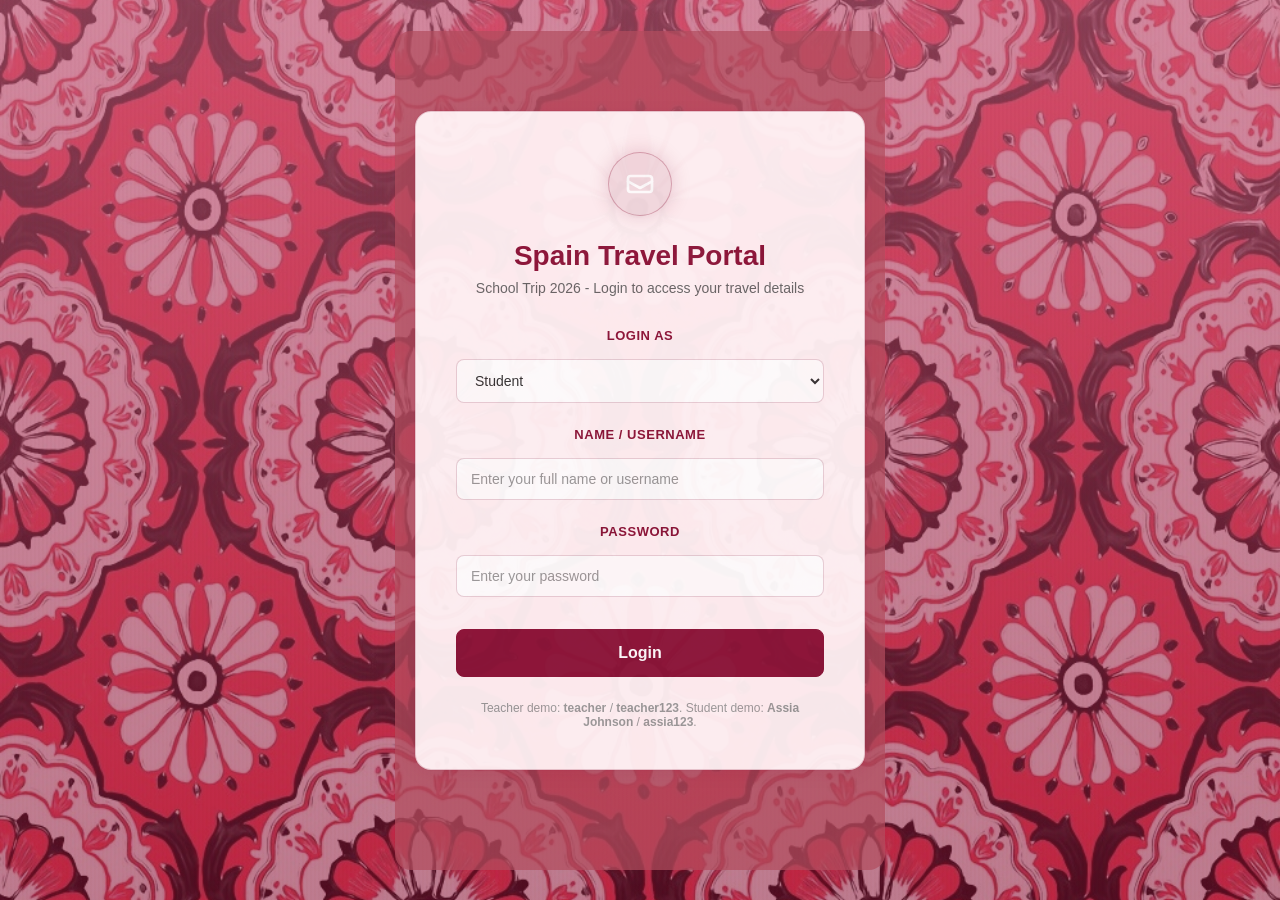
==== commit d1022854: "login.html" ====
--- a/login.html
+++ b/login.html
@@ -23,8 +23,15 @@
 
                     <form id="loginForm" class="login-form">
                         <div class="form-group">
-                            <label for="username">Username</label>
-                            <input type="text" id="username" name="username" placeholder="Enter your username" required>
+                            <label for="role">Login as</label>
+                            <select id="role" name="role" required>
+                                <option value="student">Student</option>
+                                <option value="teacher">Teacher</option>
+                            </select>
+                        </div>
+                        <div class="form-group">
+                            <label for="username">Name / Username</label>
+                            <input type="text" id="username" name="username" placeholder="Enter your full name or username" required>
                         </div>
 
                         <div class="form-group">
@@ -35,7 +42,7 @@
                         <button type="submit" class="login-button">Login</button>
                     </form>
 
-                    <p class="demo-text">Demo: Use any username and password to login</p>
+                    <p class="demo-text">Teacher demo: <strong>teacher</strong> / <strong>teacher123</strong>. Student demo: <strong>Assia Johnson</strong> / <strong>assia123</strong>.</p>
                 </div>
             </div>
         </section>
--- a/styles.css
+++ b/styles.css
@@ -154,8 +154,8 @@
 /* Login Page Styles */
 .login-page {
     min-height: 100vh;
-    background-color: #f8f8f8;
-    background-image: url('images/connected-bg.jpg');
+    background-color: #f3c0c0;
+    background-image: linear-gradient(rgba(192, 85, 117, 0.7), rgba(139, 21, 56, 0.562)),url('images/bg\,f8f8f8-flat\,750x\,075\,f-pad\,750x1000\,f8f8f8.u2.jpg');
     background-size: cover;
     background-position: center;
     background-repeat: no-repeat;
@@ -165,6 +165,7 @@
     padding: 20px;
     position: relative;
     overflow: hidden;
+    opacity: 0.95;
 }
 
 .landing-page {
@@ -213,11 +214,13 @@
     display: flex;
     justify-content: center;
     padding: 80px 20px 100px;
-    background: #ffffff;
-}
+    background: rgba(179, 78, 95, 0.753);
+    border-radius: 16px;
+}
+
 
 .login-card {
-    background: #ffffff;
+    background: rgb(255, 243, 245);
     backdrop-filter: blur(10px);
     border: 1px solid rgba(139, 21, 56, 0.2);
     border-radius: 16px;
@@ -505,6 +508,7 @@
 .nav-item:nth-child(4) { animation-delay: 0.4s; }
 .nav-item:nth-child(5) { animation-delay: 0.5s; }
 .nav-item:nth-child(6) { animation-delay: 0.6s; }
+.nav-item:nth-child(7) { animation-delay: 0.7s; }
 
 .nav-item svg {
     width: 18px;
@@ -538,15 +542,13 @@
 }
 
 #flights.page-content,
-#hotels.page-content {
-    padding: 40px;
-    background: #ffffff;
-}
-
+#hotels.page-content,
 #personal.page-content,
 #reflective.page-content,
+#student-details.page-content,
 #itinerary.page-content,
-#transport.page-content {
+#transport.page-content, 
+#editing.page-content{
     padding: 40px;
     background: #ffffff;
 }
@@ -554,7 +556,7 @@
 /* Hero Section */
 .hero-section {
     background-color: #8B1538;
-    background-image: linear-gradient(rgba(139, 21, 56, 0.35), rgba(139, 21, 56, 0.35)), url('images/connected-bg.jpg');
+    background-image:linear-gradient(rgba(192, 85, 117, 0.7), rgba(139, 21, 56, 0.562)), url('images/bg\,f8f8f8-flat\,750x\,075\,f-pad\,750x1000\,f8f8f8.u2\ copy.jpg');
     background-size: cover;
     background-position: center;
     background-repeat: no-repeat;
@@ -600,17 +602,32 @@
     margin-bottom: 24px;
     line-height: 1.2;
     animation: fadeIn 1s ease-out;
+    color: white;
+    text-shadow: 0 4px 12px rgba(0, 0, 0, 0.7);
 }
 
 .hero-subtitle {
-    font-size: 20px;
+    font-size: 30px;
     line-height: 1.6;
     max-width: 800px;
     margin: 0 auto;
     opacity: 0.95;
     animation: fadeIn 1s ease-out 0.2s both;
-}
-
+    color: white;
+    text-shadow: 0 4px 12px rgba(0, 0, 0, 0.7);
+}
+
+.hero-text {
+    font-size: 32px;
+    line-height: 1.6;
+    max-width: 800px;
+    margin: 0 auto;
+    opacity: 0.95;
+    animation: fadeIn 1s ease-out 0.2s both;
+    color:white;
+    color: white;
+    text-shadow: 0 4px 12px rgba(0, 0, 0, 0.7);
+}
 .hero-cta {
     display: inline-flex;
     align-items: center;
@@ -754,6 +771,11 @@
 .popup-modal.is-open {
     opacity: 1;
     pointer-events: auto;
+}
+
+.popup-card {
+    max-height: 80vh;
+    overflow-y: auto;
 }
 
 .popup-backdrop {
@@ -867,6 +889,9 @@
     position: relative;
     padding-left: 56px;
     padding-right: 56px;
+    line-height: 1.6;
+    color: white;
+    text-shadow: 0 4px 12px rgba(255, 147, 165, 0.3);
 }
 
 .sevilla-section .page-header::before,
@@ -1086,7 +1111,7 @@
     align-items: center;
     gap: 28px;
     position: relative;
-    left: 350px;
+    justify-content: center;
 }
 
 .ready-spain-image {
@@ -2409,4 +2434,532 @@
         flex-direction: column;
         align-items: flex-start;
     }
+}
+
+.nav-item-edit {
+    display: flex;
+    align-items: center;
+    gap: 8px;
+    padding: 16px 24px;
+    background: transparent;
+    border: none;
+    border-bottom: 3px solid transparent;
+    font-size: 20px;
+    font-weight: 500;
+    color: #666;
+    cursor: pointer;
+    transition: all 0.3s;
+    position: relative;
+    animation: fadeIn 0.8s ease-out;
+}
+
+.nav-item-edit svg {
+    width: 25px;
+    height: 25px;
+}
+
+.nav-item-edit:hover {
+    color: #8B1538;
+    background: rgba(139, 21, 56, 0.05);
+}
+
+.nav-item-edit.active {
+    color: #8B1538;
+    background: rgba(139, 21, 56, 0.1);
+    border-bottom-color: #8B1538;
+}
+
+.portal-nav-edit {
+    background: #ffffff;
+    padding: 0 40px;
+    display: flex;
+    gap: 80px;
+    border-bottom: 1px solid #e0e0e0;
+    animation: slideInDown 0.7s ease-out;
+    align-content: center;
+    justify-content: center;
+    margin-top: -30px;
+}
+
+/* Student Details Section */
+.student-details-container {
+    display: flex;
+    flex-direction: column;
+    gap: 24px;
+    margin-bottom: 40px;
+}
+
+.student-details-filters {
+    display: flex;
+    gap: 16px;
+    flex-wrap: wrap;
+    justify-content: center;
+    margin-bottom: 20px;
+}
+
+.search-input {
+    flex: 1;
+    min-width: 250px;
+    padding: 12px 16px;
+    border: 1px solid rgba(139, 21, 56, 0.2);
+    border-radius: 8px;
+    font-size: 14px;
+    background: #ffffff;
+    color: #333;
+}
+
+.search-input::placeholder {
+    color: #999;
+}
+
+.search-input:focus {
+    outline: none;
+    border-color: #8B1538;
+    box-shadow: 0 0 0 3px rgba(139, 21, 56, 0.1);
+}
+
+.filter-select {
+    padding: 12px 16px;
+    border: 1px solid rgba(139, 21, 56, 0.2);
+    border-radius: 8px;
+    font-size: 14px;
+    background: #ffffff;
+    color: #333;
+    cursor: pointer;
+}
+
+.filter-select:focus {
+    outline: none;
+    border-color: #8B1538;
+    box-shadow: 0 0 0 3px rgba(139, 21, 56, 0.1);
+}
+
+.export-button {
+    padding: 12px 24px;
+    background: #8B1538;
+    color: #ffffff;
+    border: none;
+    border-radius: 8px;
+    font-size: 14px;
+    font-weight: 600;
+    cursor: pointer;
+    transition: all 0.3s ease;
+}
+
+.export-button:hover {
+    background: #6b0f2a;
+    transform: translateY(-2px);
+    box-shadow: 0 4px 12px rgba(139, 21, 56, 0.3);
+}
+
+.table-wrapper {
+    background: #ffffff;
+    border: 1px solid rgba(139, 21, 56, 0.1);
+    border-radius: 12px;
+    overflow-x: auto;
+    box-shadow: 0 2px 8px rgba(0, 0, 0, 0.08);
+}
+
+.student-details-table {
+    width: 100%;
+    border-collapse: collapse;
+    font-size: 13px;
+}
+
+.student-details-table thead {
+    background: #f5f5f5;
+    border-bottom: 2px solid rgba(139, 21, 56, 0.2);
+}
+
+.student-details-table th {
+    padding: 16px 12px;
+    text-align: left;
+    font-weight: 600;
+    color: #8B1538;
+    white-space: nowrap;
+    text-align: center;
+}
+
+.student-details-table tbody tr {
+    border-bottom: 1px solid rgba(139, 21, 56, 0.08);
+    transition: background-color 0.3s ease;
+}
+
+.student-details-table tbody tr:hover {
+    background-color: rgba(139, 21, 56, 0.04);
+}
+
+.student-details-table td {
+    padding: 14px 12px;
+    color: #333;
+    text-align: center;
+    white-space: nowrap;
+}
+
+.password-mask {
+    font-weight: 600;
+    letter-spacing: 2px;
+    color: #8B1538;
+}
+
+.view-btn {
+    padding: 6px 12px;
+    background: #8B1538;
+    color: #ffffff;
+    border: none;
+    border-radius: 6px;
+    font-size: 12px;
+    font-weight: 600;
+    cursor: pointer;
+    transition: all 0.3s ease;
+}
+
+.view-btn:hover {
+    background: #6b0f2a;
+    transform: scale(1.05);
+}
+
+.student-details-summary {
+    display: grid;
+    grid-template-columns: repeat(auto-fit, minmax(180px, 1fr));
+    gap: 16px;
+    margin-top: 24px;
+}
+
+.summary-stat {
+    background: #ffffff;
+    border: 1px solid rgba(139, 21, 56, 0.1);
+    border-radius: 12px;
+    padding: 24px;
+    text-align: center;
+    box-shadow: 0 2px 8px rgba(0, 0, 0, 0.08);
+}
+
+.summary-stat h3 {
+    font-size: 14px;
+    color: #666;
+    margin-bottom: 8px;
+    text-transform: uppercase;
+    letter-spacing: 0.04em;
+}
+
+.summary-stat p {
+    font-size: 32px;
+    font-weight: 700;
+    color: #8B1538;
+}
+
+/* Student Modal */
+.student-modal {
+    position: fixed;
+    top: 0;
+    left: 0;
+    right: 0;
+    bottom: 0;
+    background: rgba(0, 0, 0, 0.6);
+    display: flex;
+    align-items: center;
+    justify-content: center;
+    z-index: 3000;
+    padding: 20px;
+    animation: fadeIn 0.3s ease;
+}
+
+.student-modal-content {
+    background: #ffffff;
+    border-radius: 16px;
+    max-width: 700px;
+    width: 100%;
+    max-height: 90vh;
+    overflow-y: auto;
+    padding: 32px;
+    position: relative;
+    box-shadow: 0 20px 60px rgba(0, 0, 0, 0.3);
+    animation: slideInUp 0.3s ease;
+}
+
+.student-modal-close {
+    position: absolute;
+    top: 16px;
+    right: 16px;
+    width: 32px;
+    height: 32px;
+    background: #f5f5f5;
+    border: none;
+    border-radius: 50%;
+    font-size: 24px;
+    color: #8B1538;
+    cursor: pointer;
+    display: flex;
+    align-items: center;
+    justify-content: center;
+    transition: all 0.3s ease;
+}
+
+.student-modal-close:hover {
+    background: #8B1538;
+    color: #ffffff;
+}
+
+.student-modal h2 {
+    font-size: 28px;
+    color: #8B1538;
+    margin-bottom: 24px;
+    border-bottom: 2px solid rgba(139, 21, 56, 0.1);
+    padding-bottom: 16px;
+}
+
+.student-modal-body {
+    display: grid;
+    gap: 24px;
+    margin-bottom: 24px;
+}
+
+.detail-section {
+    padding: 16px;
+    background: #f9f9f9;
+    border-radius: 8px;
+    border: 1px solid rgba(139, 21, 56, 0.08);
+}
+
+.detail-section h3 {
+    font-size: 16px;
+    color: #8B1538;
+    margin-bottom: 12px;
+    text-transform: uppercase;
+    letter-spacing: 0.04em;
+}
+
+.detail-section p {
+    font-size: 14px;
+    color: #333;
+    padding: 6px 0;
+    display: flex;
+    justify-content: space-between;
+}
+
+.detail-section strong {
+    color: #8B1538;
+    font-weight: 600;
+}
+
+.password-hidden {
+    letter-spacing: 2px;
+    font-weight: 600;
+    color: #8B1538;
+}
+
+.toggle-password-btn {
+    padding: 4px 12px;
+    background: #8B1538;
+    color: #ffffff;
+    border: none;
+    border-radius: 4px;
+    font-size: 12px;
+    cursor: pointer;
+    margin-right: 8px;
+}
+
+.toggle-password-btn:hover {
+    background: #6b0f2a;
+}
+
+.student-modal-actions {
+    display: flex;
+    gap: 12px;
+    justify-content: center;
+}
+
+.edit-student-btn,
+.reset-password-btn,
+.close-modal-btn {
+    padding: 12px 24px;
+    border: none;
+    border-radius: 8px;
+    font-size: 14px;
+    font-weight: 600;
+    cursor: pointer;
+    transition: all 0.3s ease;
+}
+
+.edit-student-btn {
+    background: #8B1538;
+    color: #ffffff;
+}
+
+.edit-student-btn:hover {
+    background: #6b0f2a;
+    transform: translateY(-2px);
+}
+
+.reset-password-btn {
+    background: #FF9800;
+    color: #ffffff;
+}
+
+.reset-password-btn:hover {
+    background: #e68900;
+    transform: translateY(-2px);
+}
+
+.close-modal-btn {
+    background: #e0e0e0;
+    color: #333;
+}
+
+.close-modal-btn:hover {
+    background: #d0d0d0;
+}
+
+@media (max-width: 768px) {
+    .student-details-filters {
+        flex-direction: column;
+    }
+
+    .search-input {
+        min-width: unset;
+    }
+
+    .student-details-table {
+        font-size: 11px;
+    }
+
+    .student-details-table th,
+    .student-details-table td {
+        padding: 10px 8px;
+    }
+
+    .student-details-summary {
+        grid-template-columns: 1fr;
+    }
+
+    .student-modal-content {
+        padding: 20px;
+    }
+
+    .student-modal h2 {
+        font-size: 22px;
+    }
+}
+
+/* Add/Edit Student Button */
+.add-student-button {
+    padding: 12px 24px;
+    background: #4CAF50;
+    color: #ffffff;
+    border: none;
+    border-radius: 8px;
+    font-size: 14px;
+    font-weight: 600;
+    cursor: pointer;
+    transition: all 0.3s ease;
+}
+
+.add-student-button:hover {
+    background: #45a049;
+    transform: translateY(-2px);
+    box-shadow: 0 4px 12px rgba(76, 175, 80, 0.3);
+}
+
+/* Add/Edit Student Form */
+.add-edit-form {
+    display: flex;
+    flex-direction: column;
+    gap: 20px;
+}
+
+.form-row {
+    display: grid;
+    grid-template-columns: repeat(auto-fit, minmax(250px, 1fr));
+    gap: 16px;
+}
+
+.form-group {
+    display: flex;
+    flex-direction: column;
+    gap: 8px;
+}
+
+.form-group label {
+    font-size: 13px;
+    font-weight: 600;
+    color: #8B1538;
+    text-transform: uppercase;
+    letter-spacing: 0.04em;
+}
+
+.form-group input,
+.form-group select {
+    padding: 12px 14px;
+    border: 1px solid rgba(139, 21, 56, 0.2);
+    border-radius: 8px;
+    font-size: 14px;
+    background: #ffffff;
+    color: #333;
+    font-family: inherit;
+}
+
+.form-group input::placeholder {
+    color: #999;
+}
+
+.form-group input:focus,
+.form-group select:focus {
+    outline: none;
+    border-color: #8B1538;
+    box-shadow: 0 0 0 3px rgba(139, 21, 56, 0.1);
+}
+
+.form-divider {
+    font-size: 14px;
+    font-weight: 700;
+    color: #8B1538;
+    text-transform: uppercase;
+    letter-spacing: 0.04em;
+    padding: 12px 0;
+    border-top: 2px solid rgba(139, 21, 56, 0.1);
+    border-bottom: 1px solid rgba(139, 21, 56, 0.1);
+    margin: 8px 0;
+}
+
+.form-actions {
+    display: flex;
+    gap: 12px;
+    justify-content: center;
+    padding-top: 12px;
+    margin-top: 12px;
+    border-top: 1px solid rgba(139, 21, 56, 0.1);
+}
+
+.save-student-btn {
+    padding: 12px 32px;
+    background: #4CAF50;
+    color: #ffffff;
+    border: none;
+    border-radius: 8px;
+    font-size: 14px;
+    font-weight: 600;
+    cursor: pointer;
+    transition: all 0.3s ease;
+}
+
+.save-student-btn:hover {
+    background: #45a049;
+    transform: translateY(-2px);
+}
+
+.cancel-btn {
+    padding: 12px 32px;
+    background: #e0e0e0;
+    color: #333;
+    border: none;
+    border-radius: 8px;
+    font-size: 14px;
+    font-weight: 600;
+    cursor: pointer;
+    transition: all 0.3s ease;
+}
+
+.cancel-btn:hover {
+    background: #d0d0d0;
 }
